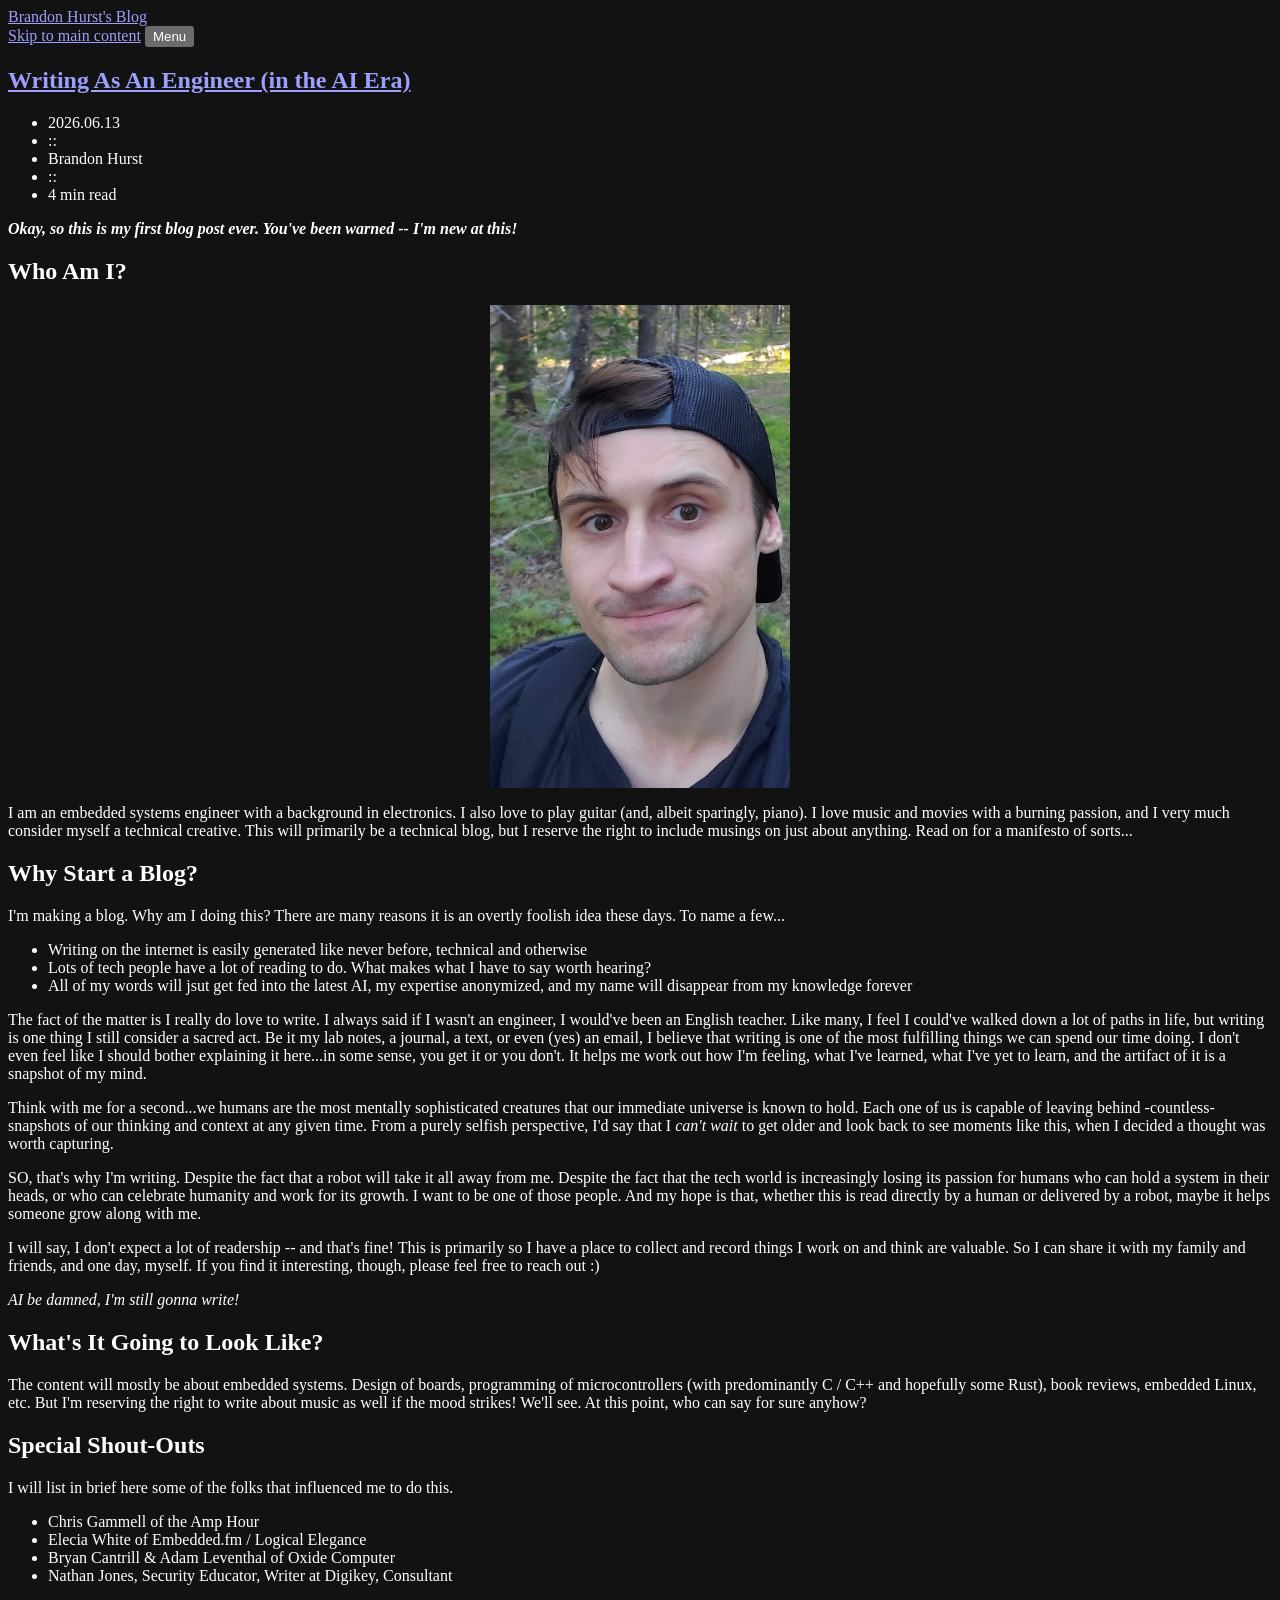
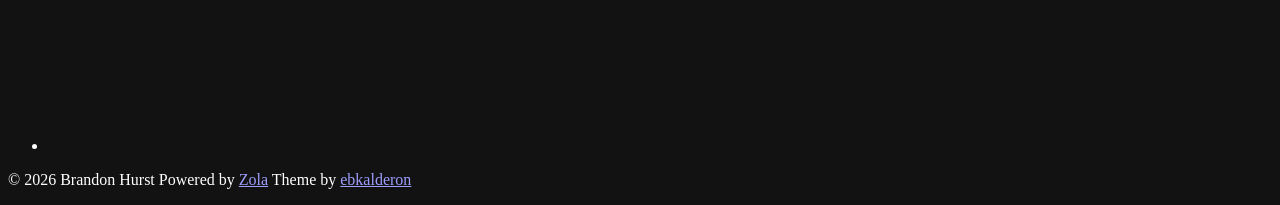
==== 1-writing-as-an-engineer/index.html @ 745f03b8 "deploy: ff122ad48d614f8c4caa2b740eddbf146e0e2807" ====
<!doctype html>
<html lang="en">

<head>
    <meta charset="utf-8">
    <meta name="viewport" content="width=device-width, initial-scale=1">
    <meta http-equiv="Content-Security-Policy" content="default-src 'self'; style-src-attr 'unsafe-inline'">

    <title>Writing As An Engineer (in the AI Era) | Brandon Hurst&#x27;s Blog</title>

    <link rel="preload" href="https://brandon-hurst.github.io/blog/fonts/FiraCode-Regular.woff2" as="font" type="font/woff2" crossorigin="anonymous">
    <link rel="preload" href="https://brandon-hurst.github.io/blog/fonts/FiraCode-Bold.woff2" as="font" type="font/woff2" crossorigin="anonymous">
    <link rel="stylesheet" href="https://brandon-hurst.github.io/blog/css/style.css?h=01ce1f7bc7de1fd6a41e">
    <script src="https://brandon-hurst.github.io/blog/js/auto-close-popover-on-resize.js?h=4ef87d6fc7b98b22e044" defer></script>
    <script src="https://brandon-hurst.github.io/blog/js/copy-code-to-clipboard.js?h=6eec6d5a29e934c1de32" defer></script>
    <script src="https://brandon-hurst.github.io/blog/js/theme-switcher.js?h=1faf4fcad91c932f27b7" defer></script>

    <link rel="canonical" href="https://brandon-hurst.github.io/blog/1-writing-as-an-engineer/">
    <link rel="alternate" type="application/atom+xml" href="https://brandon-hurst.github.io/blog/atom.xml" title="Brandon Hurst's Blog">
    
    <meta name="author" content="Brandon Hurst">
    <meta name="description" content="Musings on Embedded Systems, Music,  Art, and Life">
    <meta name="robots" content="index, follow">
    <meta name="theme-color" content="#211f1a">
    <meta name="color-scheme" content="dark">

    <meta property="og:title" content="Writing As An Engineer (in the AI Era)">
    <meta property="og:type" content="article">
    <meta property="og:url" content="https://brandon-hurst.github.io/blog/1-writing-as-an-engineer/">
    <meta property="og:description" content="Musings on Embedded Systems, Music,  Art, and Life">
    <meta property="og:site_name" content="Brandon Hurst&#x27;s Blog">
    <meta property="og:updated_time" content="2026-06-14T02:59:21.719278515+00:00">
    <meta property="article:published_time" content="2026-06-13T00:00:00+00:00">
    <meta name="twitter:label1" content="Written by">
    <meta name="twitter:data1" content="Brandon Hurst">
    <meta name="twitter:label2" content="Reading time">
    <meta name="twitter:data2" content="4 min">
</head>

<body class="layout-center" data-theme="noir-gold">
    <header class="header">
        <div class="header-container">
            <span class="header-logo-container">
                <a href="https://brandon-hurst.github.io/blog">
                    <span class="logo">Brandon Hurst&#x27;s Blog</span>
                </a>
            </span>
        </div>
        <nav class="main-menu" aria-label="Main Menu">
            <a class="skip-to-content" href="#main">Skip to main content</a>
            <button class="main-menu-dropdown-button" popovertarget="nav-menu">Menu</button>
            <ul id="nav-menu" class="main-menu-items" aria-label="Site Navigation" popover>
                <li><a href="https://brandon-hurst.github.io/blog/">blog</a></li>
            </ul>
        </nav>
    </header>
    <main id="main">
        <article class="post content">
            <header>
                <h1 class="post-title">
                    <a href="https://brandon-hurst.github.io/blog/1-writing-as-an-engineer/">Writing As An Engineer (in the AI Era)</a>
                </h1>
                <ul class="post-meta hidden">
                    <li title="Published on 2026-06-13"><time datetime="2026-06-13">2026.06.13</time></li>
                    <li role="separator" aria-hidden="true">::</li>
                    <li title="Author">Brandon Hurst</li>
                    <li role="separator" aria-hidden="true">::</li>
                    <li title="641 words"><time datetime="PT4M">4 min</time> read</li>
                </ul>
            </header>

<p><em><strong>Okay, so this is my first blog post ever. You've been warned -- I'm new at this!</strong></em></p>
<h2 id="who-am-i">Who Am I?</h2>
<img src="/yellowstone-selfie-aug2023.png" alt="Me at Yellowstone" width=300 style="display:block; margin:auto;" />
<p>I am an embedded systems engineer with a background in electronics. I also love to play guitar (and, albeit sparingly, piano). I love music and movies with a burning passion, and I very much consider myself a technical creative. This will primarily be a technical blog, but I reserve the right to include musings on just about anything. Read on for a manifesto of sorts...</p>
<h2 id="why-start-a-blog">Why Start a Blog?</h2>
<p>I'm making a blog. Why am I doing this? There are many reasons it is an overtly foolish idea these days. To name a few...</p>
<ul>
<li>Writing on the internet is easily generated like never before, technical and otherwise</li>
<li>Lots of tech people have a lot of reading to do. What makes what I have to say worth hearing?</li>
<li>All of my words will jsut get fed into the latest AI, my expertise anonymized, and my name will disappear from my knowledge forever</li>
</ul>
<p>The fact of the matter is I really do love to write. I always said if I wasn't an engineer, I would've been an English teacher. Like many, I feel I could've walked down a lot of paths in life, but writing is one thing I still consider a sacred act. Be it my lab notes, a journal, a text, or even (yes) an email, I believe that writing is one of the most fulfilling things we can spend our time doing. I don't even feel like I should bother explaining it here...in some sense, you get it or you don't. It helps me work out how I'm feeling, what I've learned, what I've yet to learn, and the artifact of it is a snapshot of my mind.</p>
<p>Think with me for a second...we humans are the most mentally sophisticated creatures that our immediate universe is known to hold. Each one of us is capable of leaving behind -countless- snapshots of our thinking and context at any given time. From a purely selfish perspective, I'd say that I <em>can't wait</em> to get older and look back to see moments like this, when I decided a thought was worth capturing.</p>
<p>SO, that's why I'm writing. Despite the fact that a robot will take it all away from me. Despite the fact that the tech world is increasingly losing its passion for humans who can hold a system in their heads, or who can celebrate humanity and work for its growth. I want to be one of those people. And my hope is that, whether this is read directly by a human or delivered by a robot, maybe it helps someone grow along with me.</p>
<p>I will say, I don't expect a lot of readership -- and that's fine! This is primarily so I have a place to collect and record things I work on and think are valuable. So I can share it with my family and friends, and one day, myself. If you find it interesting, though, please feel free to reach out :)</p>
<p><em>AI be damned, I'm still gonna write!</em></p>
<h2 id="what-s-it-going-to-look-like">What's It Going to Look Like?</h2>
<p>The content will mostly be about embedded systems. Design of boards, programming of microcontrollers (with predominantly C / C++ and hopefully some Rust), book reviews, embedded Linux, etc. But I'm reserving the right to write about music as well if the mood strikes! We'll see. At this point, who can say for sure anyhow?</p>
<h2 id="special-shout-outs">Special Shout-Outs</h2>
<p>I will list in brief here some of the folks that influenced me to do this.</p>
<ul>
<li>Chris Gammell of the Amp Hour</li>
<li>Elecia White of Embedded.fm / Logical Elegance</li>
<li>Bryan Cantrill &amp; Adam Leventhal of Oxide Computer</li>
<li>Nathan Jones, Security Educator, Writer at Digikey, Consultant</li>
</ul>

        </article>
    </main>
    <footer class="footer">
        <address class="socials">
            <ul>
                <li>
                    <a class="social-link" href="https://brandon-hurst.github.io/blog/atom.xml" title="atom feed">
                        <svg role="img" aria-label="atom feed">
                            <use href="https://brandon-hurst.github.io/blog/images/social_icons/rss.svg#icon" aria-hidden="true" />
                        </svg>
                    </a>
                </li>
            </ul>
        </address>
        <p class="copyright">
            <span>© <time>2026</time> Brandon Hurst</span>
            <span>Powered by <a rel="external" href="https://www.getzola.org">Zola</a></span>
            <span>Theme by <a rel="external" href="https://eyalkalderon.com">ebkalderon</a></span>
        </p>
    </footer>
</body>

</html>
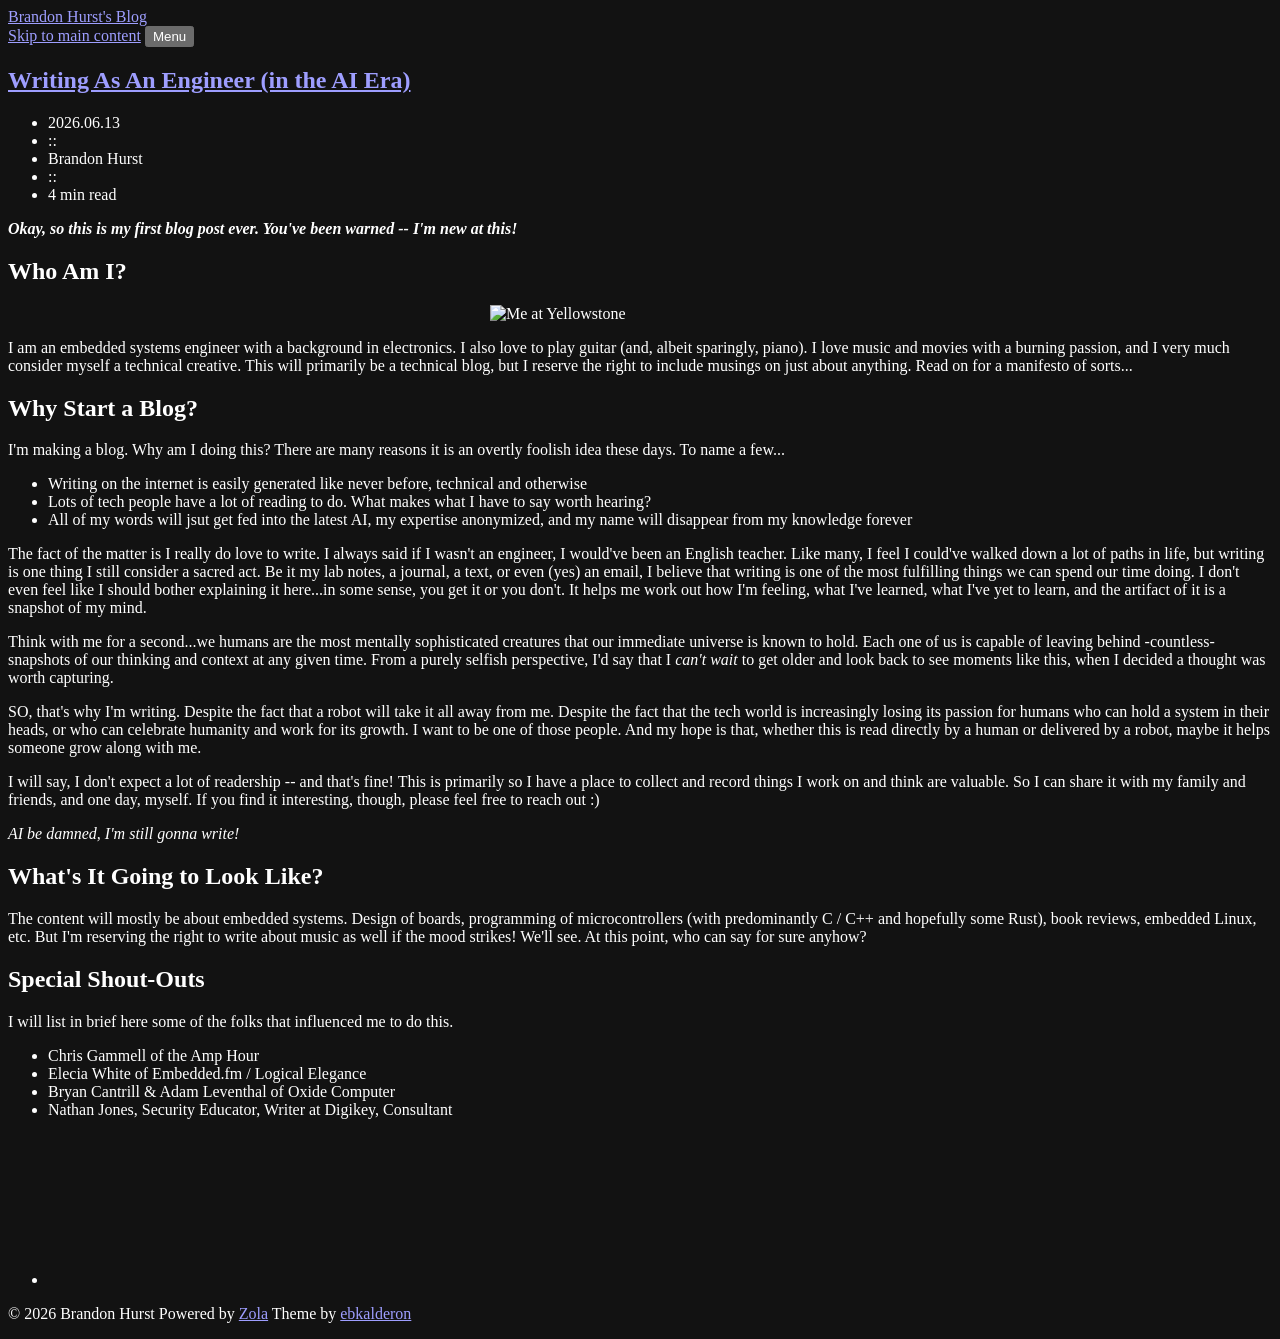
==== commit 097f91b7: "deploy: 80d58f18923391010cf57b3d50281687fe22975d" ====
--- a/1-writing-as-an-engineer/index.html
+++ b/1-writing-as-an-engineer/index.html
@@ -10,10 +10,10 @@
 
     <link rel="preload" href="https://brandon-hurst.github.io/blog/fonts/FiraCode-Regular.woff2" as="font" type="font/woff2" crossorigin="anonymous">
     <link rel="preload" href="https://brandon-hurst.github.io/blog/fonts/FiraCode-Bold.woff2" as="font" type="font/woff2" crossorigin="anonymous">
-    <link rel="stylesheet" href="https://brandon-hurst.github.io/blog/css/style.css?h=01ce1f7bc7de1fd6a41e">
+    <link rel="stylesheet" href="https://brandon-hurst.github.io/blog/css/style.css?h=5c621733d89b8091f764">
     <script src="https://brandon-hurst.github.io/blog/js/auto-close-popover-on-resize.js?h=4ef87d6fc7b98b22e044" defer></script>
     <script src="https://brandon-hurst.github.io/blog/js/copy-code-to-clipboard.js?h=6eec6d5a29e934c1de32" defer></script>
-    <script src="https://brandon-hurst.github.io/blog/js/theme-switcher.js?h=1faf4fcad91c932f27b7" defer></script>
+    <script src="https://brandon-hurst.github.io/blog/js/theme-switcher.js?h=6c195fdeb17c42293ee9" defer></script>
 
     <link rel="canonical" href="https://brandon-hurst.github.io/blog/1-writing-as-an-engineer/">
     <link rel="alternate" type="application/atom+xml" href="https://brandon-hurst.github.io/blog/atom.xml" title="Brandon Hurst's Blog">
@@ -29,7 +29,7 @@
     <meta property="og:url" content="https://brandon-hurst.github.io/blog/1-writing-as-an-engineer/">
     <meta property="og:description" content="Musings on Embedded Systems, Music,  Art, and Life">
     <meta property="og:site_name" content="Brandon Hurst&#x27;s Blog">
-    <meta property="og:updated_time" content="2026-06-14T02:59:21.719278515+00:00">
+    <meta property="og:updated_time" content="2026-06-14T03:10:27.230892859+00:00">
     <meta property="article:published_time" content="2026-06-13T00:00:00+00:00">
     <meta name="twitter:label1" content="Written by">
     <meta name="twitter:data1" content="Brandon Hurst">
@@ -65,13 +65,13 @@
                     <li role="separator" aria-hidden="true">::</li>
                     <li title="Author">Brandon Hurst</li>
                     <li role="separator" aria-hidden="true">::</li>
-                    <li title="641 words"><time datetime="PT4M">4 min</time> read</li>
+                    <li title="642 words"><time datetime="PT4M">4 min</time> read</li>
                 </ul>
             </header>
 
 <p><em><strong>Okay, so this is my first blog post ever. You've been warned -- I'm new at this!</strong></em></p>
 <h2 id="who-am-i">Who Am I?</h2>
-<img src="/yellowstone-selfie-aug2023.png" alt="Me at Yellowstone" width=300 style="display:block; margin:auto;" />
+<img src="/blog/yellowstone-selfie-aug2023.png" alt="Me at Yellowstone" width=300 style="display:block; margin:auto;" />
 <p>I am an embedded systems engineer with a background in electronics. I also love to play guitar (and, albeit sparingly, piano). I love music and movies with a burning passion, and I very much consider myself a technical creative. This will primarily be a technical blog, but I reserve the right to include musings on just about anything. Read on for a manifesto of sorts...</p>
 <h2 id="why-start-a-blog">Why Start a Blog?</h2>
 <p>I'm making a blog. Why am I doing this? There are many reasons it is an overtly foolish idea these days. To name a few...</p>
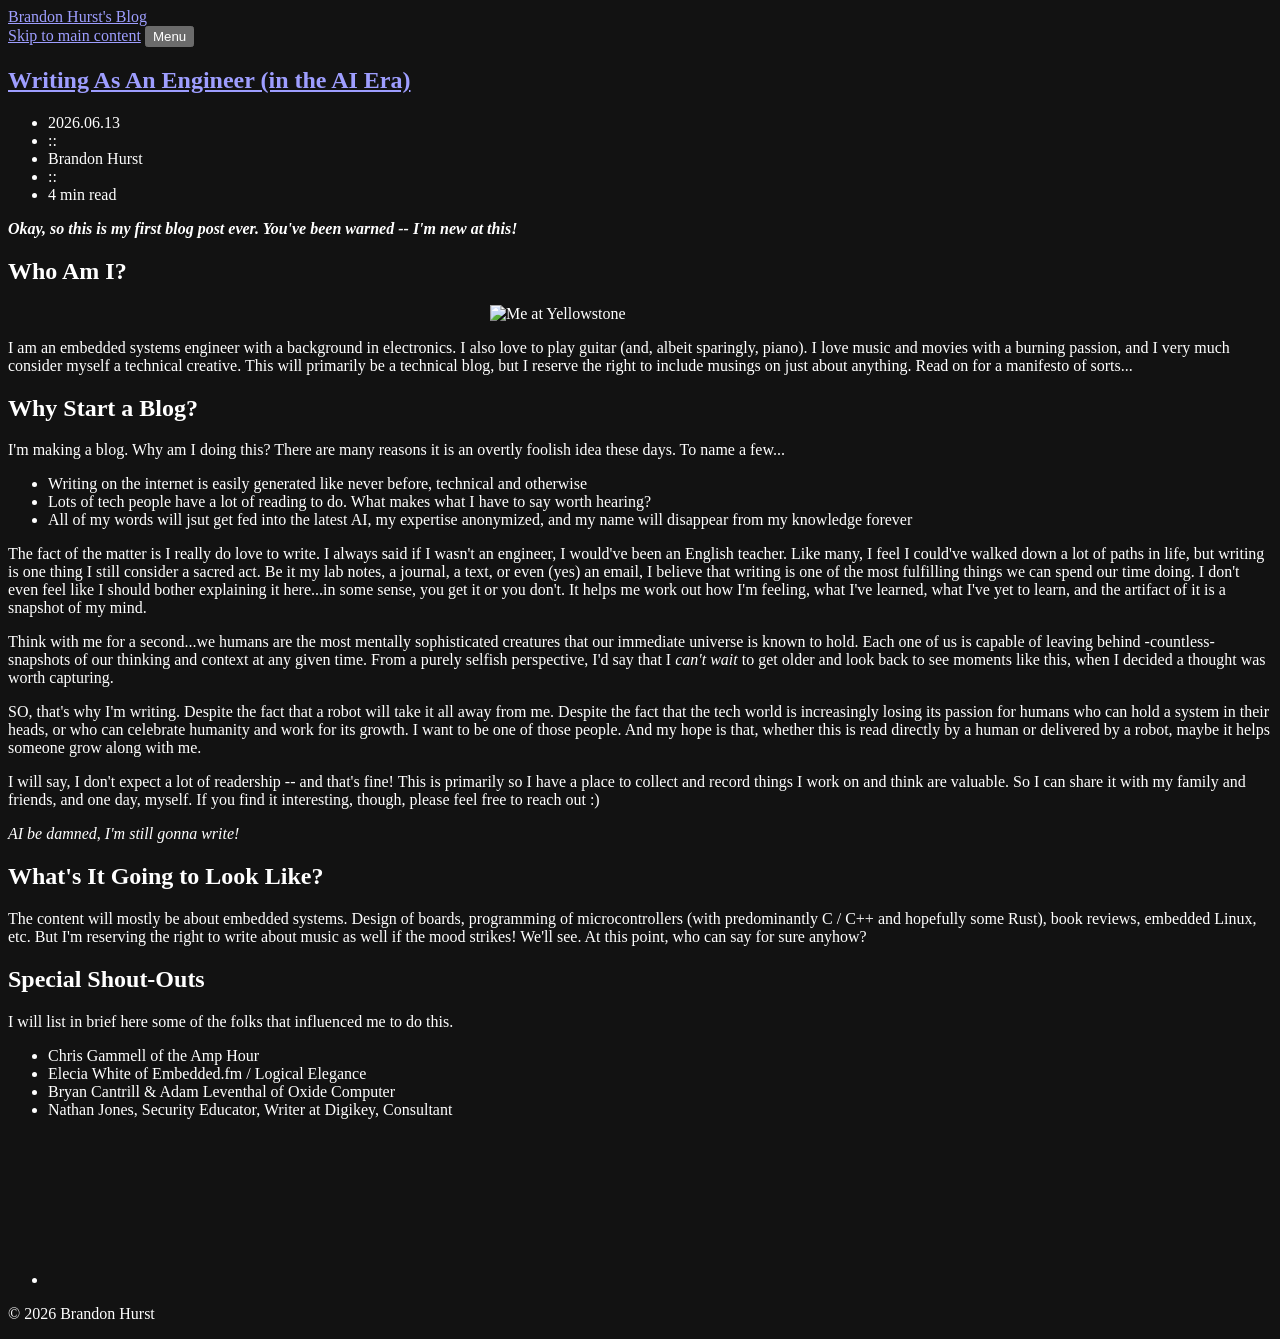
==== commit 1d476faf: "deploy: 7f91edefb01b664d6d7b47e854bfc5785766e523" ====
--- a/1-writing-as-an-engineer/index.html
+++ b/1-writing-as-an-engineer/index.html
@@ -29,7 +29,7 @@
     <meta property="og:url" content="https://brandon-hurst.github.io/blog/1-writing-as-an-engineer/">
     <meta property="og:description" content="Musings on Embedded Systems, Music,  Art, and Life">
     <meta property="og:site_name" content="Brandon Hurst&#x27;s Blog">
-    <meta property="og:updated_time" content="2026-06-14T03:10:27.230892859+00:00">
+    <meta property="og:updated_time" content="2026-06-14T03:19:47.381909103+00:00">
     <meta property="article:published_time" content="2026-06-13T00:00:00+00:00">
     <meta name="twitter:label1" content="Written by">
     <meta name="twitter:data1" content="Brandon Hurst">
@@ -112,8 +112,6 @@
         </address>
         <p class="copyright">
             <span>© <time>2026</time> Brandon Hurst</span>
-            <span>Powered by <a rel="external" href="https://www.getzola.org">Zola</a></span>
-            <span>Theme by <a rel="external" href="https://eyalkalderon.com">ebkalderon</a></span>
         </p>
     </footer>
 </body>
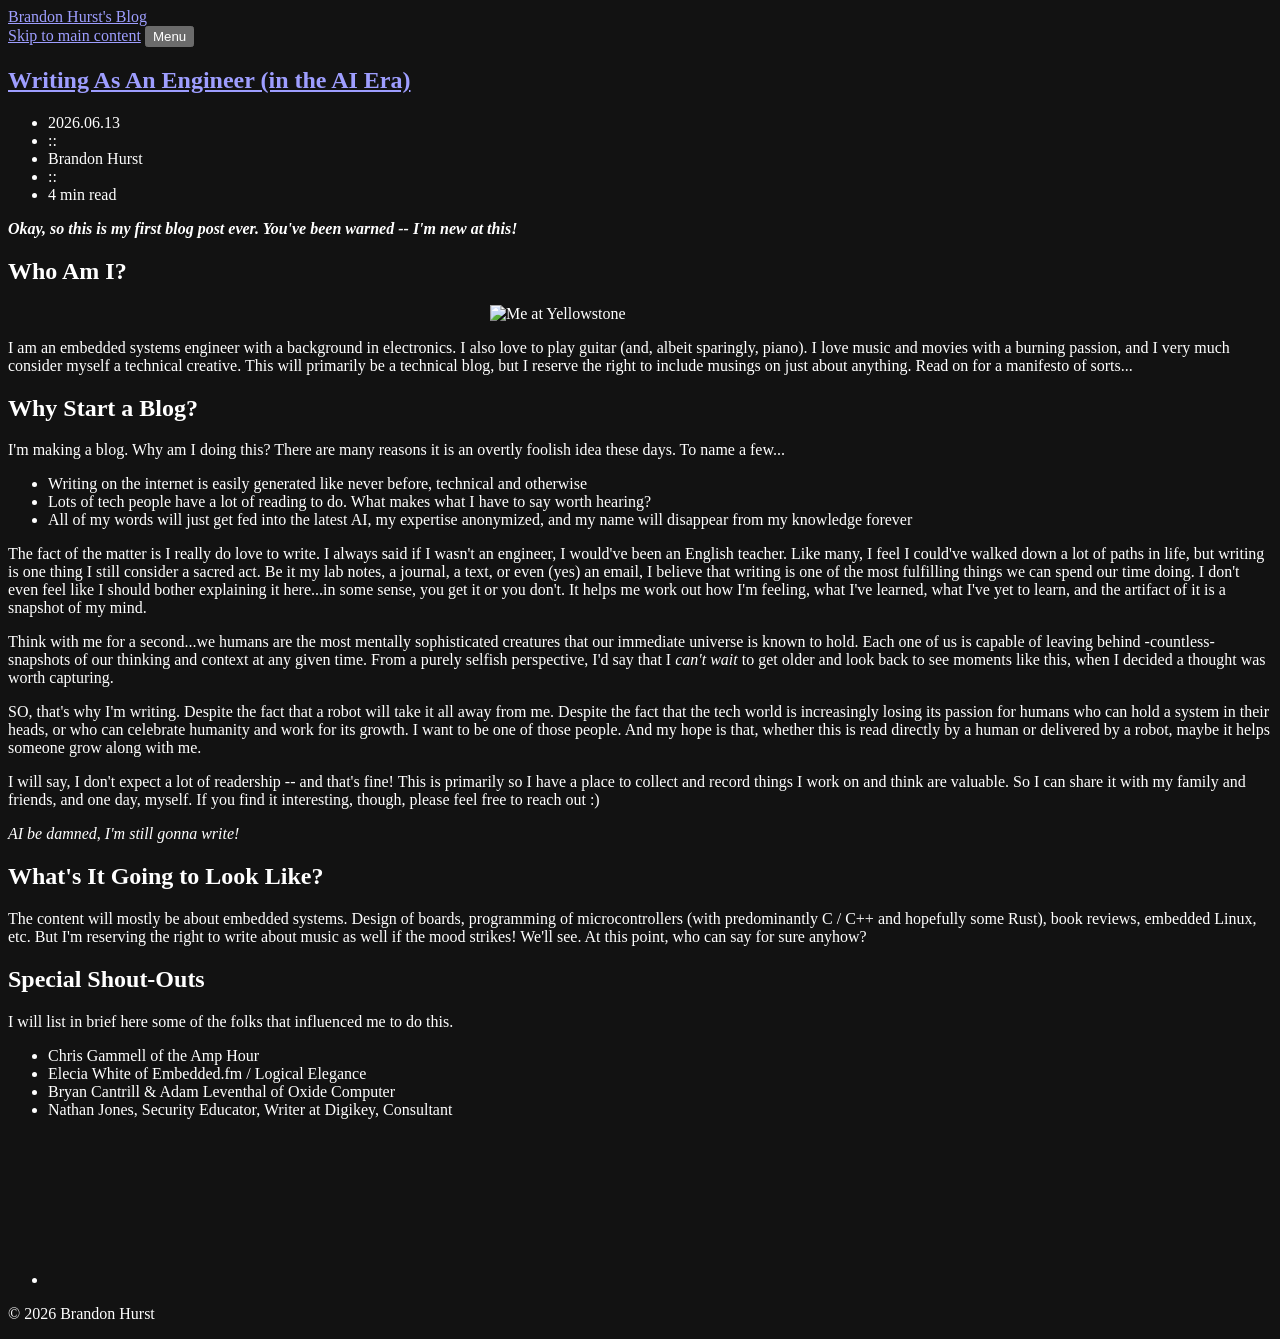
==== commit 13cf6fd1: "deploy: f5d6a5237cc23868c148b4b2b31ca631bcbb168c" ====
--- a/1-writing-as-an-engineer/index.html
+++ b/1-writing-as-an-engineer/index.html
@@ -29,7 +29,7 @@
     <meta property="og:url" content="https://brandon-hurst.github.io/blog/1-writing-as-an-engineer/">
     <meta property="og:description" content="Musings on Embedded Systems, Music,  Art, and Life">
     <meta property="og:site_name" content="Brandon Hurst&#x27;s Blog">
-    <meta property="og:updated_time" content="2026-06-14T03:19:47.381909103+00:00">
+    <meta property="og:updated_time" content="2026-06-23T16:42:52.335659164+00:00">
     <meta property="article:published_time" content="2026-06-13T00:00:00+00:00">
     <meta name="twitter:label1" content="Written by">
     <meta name="twitter:data1" content="Brandon Hurst">
@@ -78,7 +78,7 @@
 <ul>
 <li>Writing on the internet is easily generated like never before, technical and otherwise</li>
 <li>Lots of tech people have a lot of reading to do. What makes what I have to say worth hearing?</li>
-<li>All of my words will jsut get fed into the latest AI, my expertise anonymized, and my name will disappear from my knowledge forever</li>
+<li>All of my words will just get fed into the latest AI, my expertise anonymized, and my name will disappear from my knowledge forever</li>
 </ul>
 <p>The fact of the matter is I really do love to write. I always said if I wasn't an engineer, I would've been an English teacher. Like many, I feel I could've walked down a lot of paths in life, but writing is one thing I still consider a sacred act. Be it my lab notes, a journal, a text, or even (yes) an email, I believe that writing is one of the most fulfilling things we can spend our time doing. I don't even feel like I should bother explaining it here...in some sense, you get it or you don't. It helps me work out how I'm feeling, what I've learned, what I've yet to learn, and the artifact of it is a snapshot of my mind.</p>
 <p>Think with me for a second...we humans are the most mentally sophisticated creatures that our immediate universe is known to hold. Each one of us is capable of leaving behind -countless- snapshots of our thinking and context at any given time. From a purely selfish perspective, I'd say that I <em>can't wait</em> to get older and look back to see moments like this, when I decided a thought was worth capturing.</p>
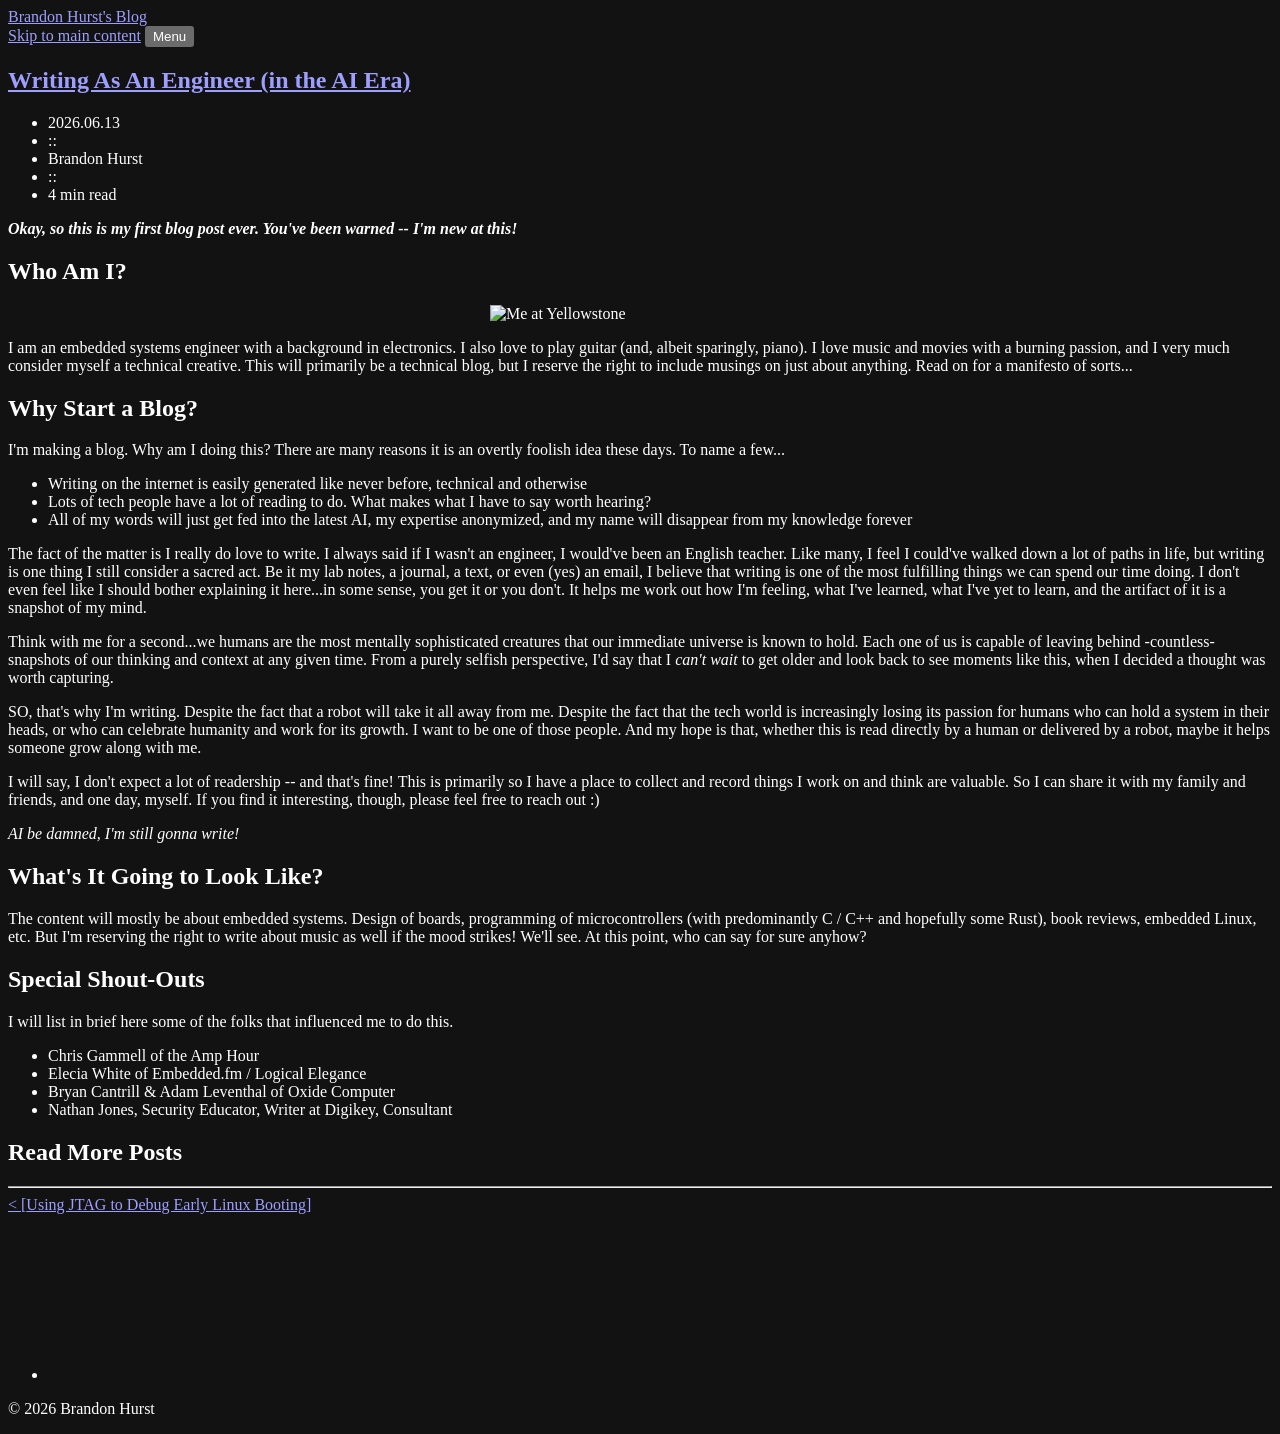
==== commit a1ce0935: "deploy: 6382def86bfe2041a1d6503f0c87d5653bc988e5" ====
--- a/1-writing-as-an-engineer/index.html
+++ b/1-writing-as-an-engineer/index.html
@@ -29,7 +29,7 @@
     <meta property="og:url" content="https://brandon-hurst.github.io/blog/1-writing-as-an-engineer/">
     <meta property="og:description" content="Musings on Embedded Systems, Music,  Art, and Life">
     <meta property="og:site_name" content="Brandon Hurst&#x27;s Blog">
-    <meta property="og:updated_time" content="2026-06-23T16:42:52.335659164+00:00">
+    <meta property="og:updated_time" content="2026-09-07T16:42:26.886775972+00:00">
     <meta property="article:published_time" content="2026-06-13T00:00:00+00:00">
     <meta name="twitter:label1" content="Written by">
     <meta name="twitter:data1" content="Brandon Hurst">
@@ -97,6 +97,17 @@
 </ul>
 
         </article>
+        <nav class="post-navigation">
+            <header class="post-navigation-title">
+                <h2>Read More Posts</h2>
+                <hr>
+            </header>
+            <div class="post-navigation-buttons">
+                <a rel="next" href="https://brandon-hurst.github.io/blog/2-jtag-debug-early-linux-boot/" aria-label="Next article" aria-describedby="next-title">
+                    &lt;&nbsp;[<span id="next-title">Using JTAG to Debug Early Linux Booting</span>]
+                </a>
+            </div>
+        </nav>
     </main>
     <footer class="footer">
         <address class="socials">
